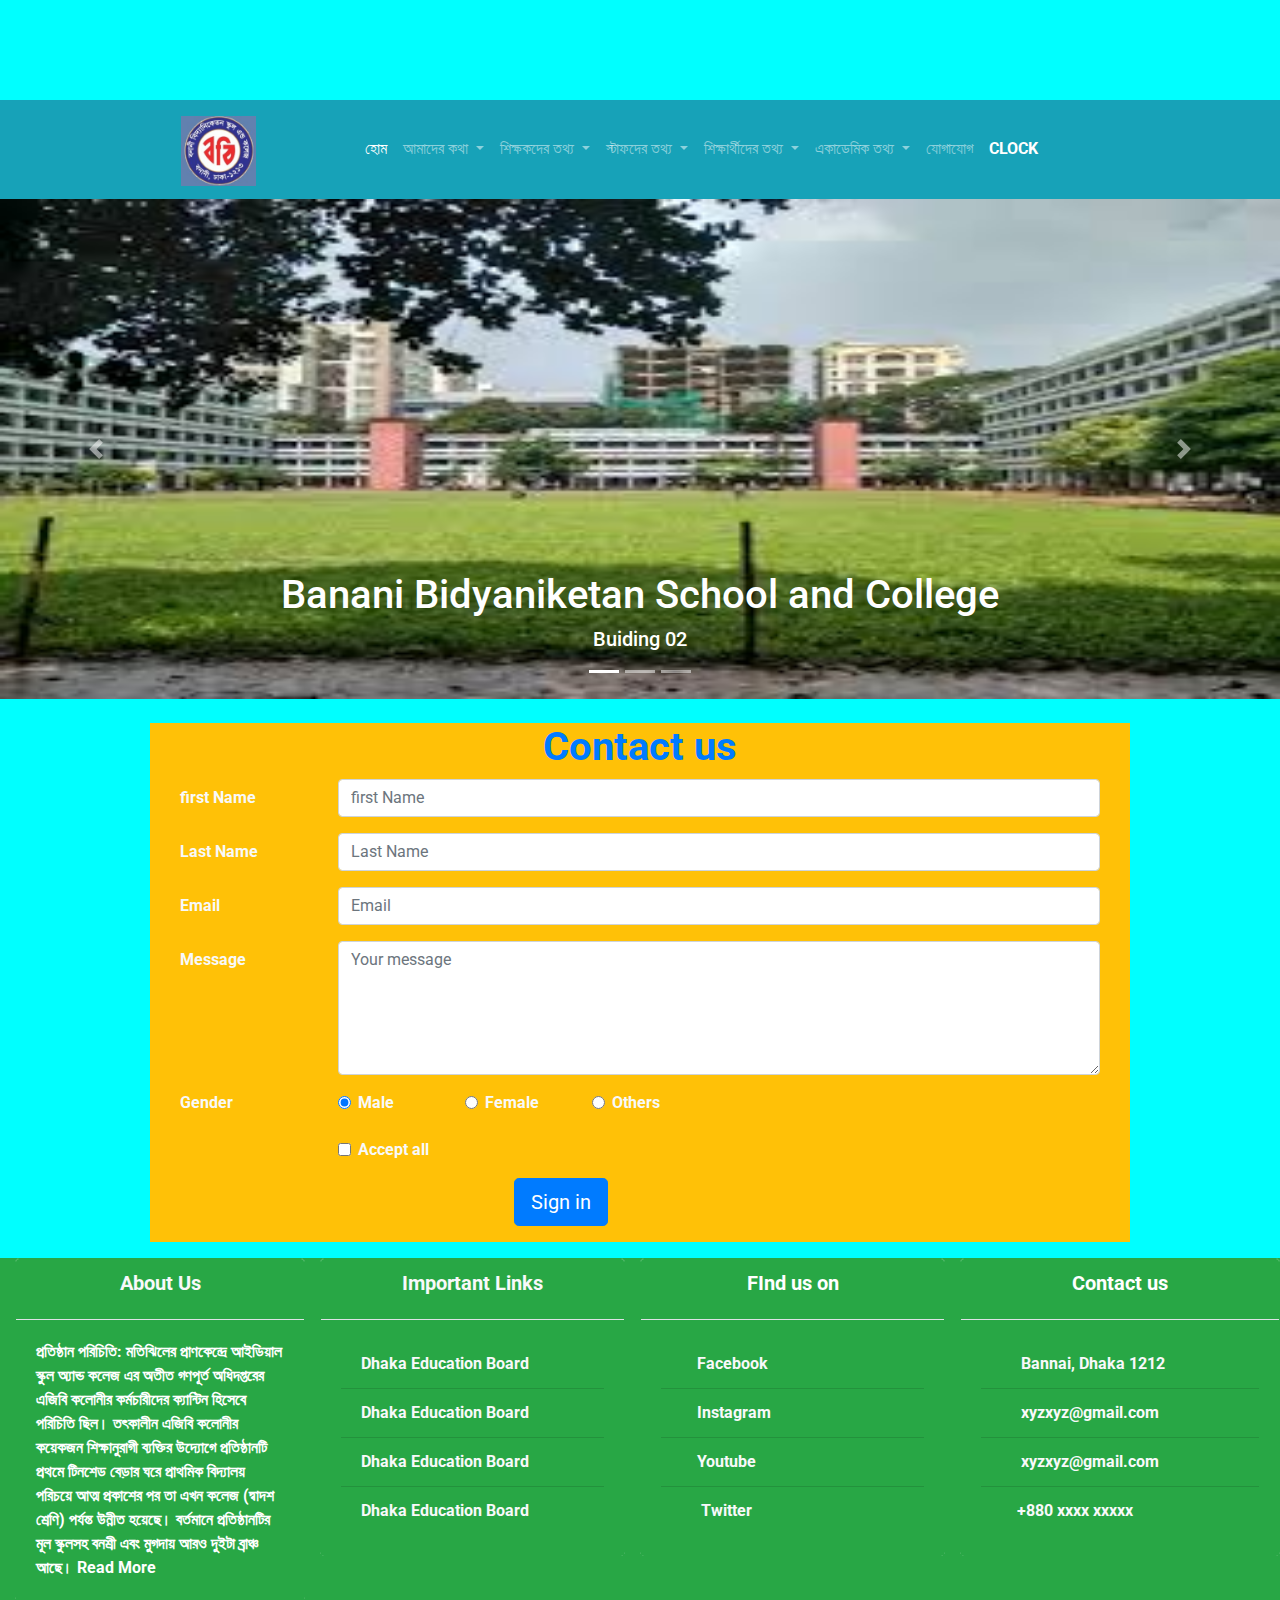
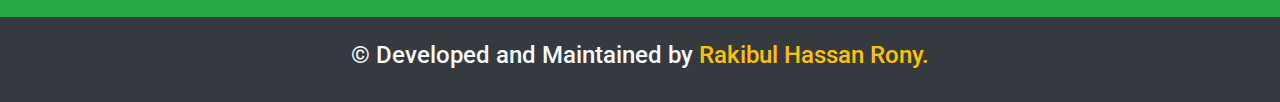
==== contact.html @ 520ad823 "first commit" ====
<!DOCTYPE html>
<html lang="en">

<head>
    <meta charset="UTF-8">
    <title>Contact Us</title>
    <!-- Latest compiled and minified CSS -->


    <!-- Latest compiled and minified CSS -->
    <link rel="stylesheet" href="https://maxcdn.bootstrapcdn.com/bootstrap/4.5.2/css/bootstrap.min.css">


    <link rel="stylesheet" href="https://cdnjs.cloudflare.com/ajax/libs/font-awesome/4.7.0/css/font-awesome.min.css">
    <link rel="stylesheet" href="css/slick.css">
    <link rel="stylesheet" href="https://use.fontawesome.com/releases/v5.7.0/css/all.css" integrity="sha384-lZN37f5QGtY3VHgisS14W3ExzMWZxybE1SJSEsQp9S+oqd12jhcu+A56Ebc1zFSJ" crossorigin="anonymous">
    <link href="https://fonts.googleapis.com/css2?family=Playfair+Display:wght@400;500;600;700;800;900&family=Roboto:wght@100;300;400;500;700;900&display=swap" rel="stylesheet">
    <link href="https://fonts.googleapis.com/css2?family=Hammersmith+One&family=Playfair+Display:wght@400;500;600;700;800;900&family=Roboto:wght@100;300;400;500;700;900&display=swap" rel="stylesheet">
    <link href="https://fonts.googleapis.com/css2?family=Roboto:wght@100;300;400;500;700;900&display=swap" rel="stylesheet">
    <link rel="stylesheet" href="css/all.min.css">
    <link rel="stylesheet" href="css/style.css">

<script>
alert("Welcome to contact Page");</script>
</head>

<body>
   
   
   
    <div class="container-fluid bg-info m-0 p-0">
        <div class="container">
            <div class="row m-0 p-0">
                <nav class="navbar  navbar-expand-sm bg-transparent transparent navbar-dark">
                    <!-- Brand -->
                    <a class="navbar-brand logo mr-o pr-0" href="#"> <img src="images/bbn_logo.jpg" alt="logo"></a>  
                    

                    <!-- Links -->
                    <ul class="navbar-nav">
                        <li class="nav-item">
                            <a class="nav-link active" href="index.html">হোম</a>
                        </li>


                        <!-- Dropdown -->
                        <li class="nav-item dropdown">
                            <a class="nav-link dropdown-toggle" href="#" id="navbardrop" data-toggle="dropdown">
                                আমাদের কথা
                            </a>
                            <div class="dropdown-menu">
                                <a class="dropdown-item" href="#">প্রতিষ্ঠানের ইতিহাস</a>
                                <a class="dropdown-item" href="#">গভর্নিং বডি</a>
                                <a class="dropdown-item" href="#">সংক্ষিপ্ত বিবরণী</a>
                            </div>
                        </li>

                        <!-- Dropdown -->
                        <li class="nav-item dropdown">
                            <a class="nav-link dropdown-toggle" href="#" id="navbardrop" data-toggle="dropdown">
                                শিক্ষকদের তথ্য
                            </a>
                            <div class="dropdown-menu">
                                <a class="dropdown-item" href="#">অধ্যক্ষ </a>
                                <a class="dropdown-item" href="#">প্রাক্তন অধ্যক্ষগণ </a>

                                <a class="nav-link dropdown-toggle " href="#" id="navbardrop" data-toggle="dropdown">
                                    সহকারী প্রধানশিক্ষক
                                </a>
                                <div class="dropdown-menu ">
                                    <a class="dropdown-item" href="#">সহকারী প্রধানশিক্ষক (প্রভাতী) </a>
                                    <a class="dropdown-item" href="#">সহকারী প্রধানশিক্ষক (দিবা)</a>
                                </div>

                                <a class="dropdown-item" href="#">শিক্ষক কলেজ শাখা</a>
                                <a class="nav-link dropdown-toggle " href="#" id="navbardrop" data-toggle="dropdown">
                                    সহকারী শিক্ষক (স্কুল শাখা)
                                </a>
                                <div class="dropdown-menu ">
                                    <a class="dropdown-item" href="#">সহকারী শিক্ষক (প্রভাতী) </a>
                                    <a class="dropdown-item" href="#">সহকারী শিক্ষক (দিবা)</a>
                                </div>
                                <a class="dropdown-item" href="#">শ্রেণি শিক্ষকবৃন্দ</a>
                                <a class="dropdown-item" href="#">শিক্ষকদের উপস্থিত অনুপস্থিত তথ্য</a>
                                <a class="dropdown-item" href="#">শিক্ষকদের পদের তথ্যদ</a>
                            </div>
                        </li>

                        <!-- Dropdown -->
                        <!-- Dropdown -->
                        <li class="nav-item dropdown">
                            <a class="nav-link dropdown-toggle" href="#" id="navbardrop" data-toggle="dropdown">
                                স্টাফদের তথ্য
                            </a>
                            <div class="dropdown-menu">
                                <a class="dropdown-item" href="#">অফিস স্টাফ</a>
                                <a class="dropdown-item" href="#">স্টাফদের উপস্থিত অনুপস্থিত তথ্য</a>
                                <a class="dropdown-item" href="#">স্টাফদের পদের তথ্য</a>
                            </div>
                        </li>

                        <!-- Dropdown -->
                        <li class="nav-item dropdown">
                            <a class="nav-link dropdown-toggle" href="#" id="navbardrop" data-toggle="dropdown">
                                শিক্ষার্থীদের তথ্য
                            </a>
                            <div class="dropdown-menu">
                                <a class="dropdown-item" href="students.html">শিক্ষার্থীদের তথ্য</a>
                                <a class="dropdown-item" href="#">সকল শিক্ষার্থীদের তথ্য</a>
                                <a class="dropdown-item" href="#">শিক্ষার্থীদের উপস্থিত অনুপস্থিত তথ্যয</a>
                            </div>
                        </li>

                        <!-- Dropdown -->
                        <li class="nav-item dropdown">
                            <a class="nav-link dropdown-toggle" href="#" id="navbardrop" data-toggle="dropdown">
                                একাডেমিক তথ্য
                            </a>
                            <div class="dropdown-menu">
                                <a class="dropdown-item" href="#">পাঠ্যক্রম</a>
                                <a class="dropdown-item" href="#">ক্লাস রুটিনয</a>
                                <a class="dropdown-item" href="#">পরীক্ষার রুটিন</a>
                                <a class="dropdown-item" href="#">একাডেমিক সাবজেক্ট</a>
                            </div>
                        </li>
                        <li class="nav-item">
                            <a class="nav-link" href="contact.html">যোগাযোগ</a>
                        </li>
                        <li class="nav-item text-light"  >
                            <a class="nav-link active font-weight-bold" id="todaysDate" href="#">CLOCK</a>
                        </li>
                    </ul>
                </nav>
            </div>
        </div>
    </div>

    <!--    end navbar -->

    <!--   start carousol-->


    <div class="container-fluid m-0 p-0">
        <!--        <div class="container">-->
        <div class="row ">
            <div class="col-md-12">
                <div id="carouselExampleIndicators" class="carousel slide" data-ride="carousel">
                    <ol class="carousel-indicators">
                        <li data-target="#carouselExampleIndicators" data-slide-to="0" class="active"></li>
                        <li data-target="#carouselExampleIndicators" data-slide-to="1"></li>
                        <li data-target="#carouselExampleIndicators" data-slide-to="2"></li>
                    </ol>
                    <div class="carousel-inner">
                        <div class="carousel-item active">
                            <img class="d-block w-100" src="images/bbn_01.jpg" alt="...">
                            <div class="carousel-caption d-none d-md-block">
                            <h1>Banani Bidyaniketan School and College</h1>
                                <h5>Buiding 02</h5>
                            </div>
                        </div>
                        <div class="carousel-item">
                            <img class="d-block w-100" src="images/bbn_02.jpg" alt="...">
                            <div class="carousel-caption d-none d-md-block">
                              <h1>Banani Bidyaniketan School and College</h1>
                                <h5>Buiding 02</h5>
                            </div>
                        </div>
                        <div class="carousel-item">
                            <img class="d-block w-100" src="images/bbn_03.jpg" alt="...">
                            <div class="carousel-caption d-none d-md-block">
                           <h1>Banani Bidyaniketan School and College</h1>
                                <h5>Buiding 02</h5>
                            </div>
                        </div>
                    </div>
                    <a class="carousel-control-prev" href="#carouselExampleIndicators" role="button" data-slide="prev">
                        <span class="carousel-control-prev-icon" aria-hidden="true"></span>
                        <span class="sr-only">Previous</span>
                    </a>
                    <a class="carousel-control-next" href="#carouselExampleIndicators" role="button" data-slide="next">
                        <span class="carousel-control-next-icon" aria-hidden="true"></span>
                        <span class="sr-only">Next</span>
                    </a>
                </div>
            </div>
        </div>
        <!--        </div>-->
    </div>



    <!--    end carousol -->
    <!--    contact form start -->

    <div class="container-fluid mt-4 ml-0 mr-0 p-0 mb-3">
        <div class="container bg-warning text-light font-weight-bold ">
            <div class="row m-0 p-0">
                <div class="col-md-12">
                    <h1 class="text-center font-weight-bold text-primary">Contact us</h1>
                    <form>
                        <div class="form-group row">
                            <label for="firstName" class="col-sm-2 col-form-label">first Name</label>
                            <div class="col-sm-10">
                                <input type="text" class="form-control" id="firstName" placeholder="first Name" required>
                            </div>
                        </div>
                        <div class="form-group row">
                            <label for="lastName" class="col-sm-2 col-form-label">Last Name</label>
                            <div class="col-sm-10">
                                <input type="text" class="form-control" id="lastName" placeholder="Last Name" required>
                            </div>
                        </div>
                        <div class="form-group row">
                            <label for="inputEmail3" class="col-sm-2 col-form-label">Email</label>
                            <div class="col-sm-10">
                                <input type="email" class="form-control" id="inputEmail3" placeholder="Email" required>
                            </div>
                        </div>
                        <div class="form-group row">
                            <label for="message" class="col-sm-2 col-form-label">Message</label>
                            <div class="col-sm-10">
                                <textarea class="form-control" rows="5" id="message" placeholder="Your message" required></textarea>
                            </div>
                        </div>
                        <!--
                        <div class="form-group row">
                            <label for="inputPassword3" class="col-sm-2 col-form-label">Password</label>
                            <div class="col-sm-10">
                                <input type="password" class="form-control" id="inputPassword3" placeholder="Password">
                            </div>
                        </div>
-->
                        <fieldset class="form-group">
                            <div class="row">
                                <legend class="col-form-label col-sm-2 pt-0">Gender</legend>
                                <div class="col-sm-10">
                                    <div class="row m-0 p-0">
                                        <div class="form-check col-sm-2">
                                            <input class="form-check-input" type="radio" name="gender" id="male" value="male" checked>
                                            <label class="form-check-label" for="male">
                                                Male
                                            </label>
                                        </div>
                                        <div class="form-check col-sm-2">
                                            <input class="form-check-input" type="radio" name="gender" id="female" value="female">
                                            <label class="form-check-label" for="female">
                                                Female
                                            </label>
                                        </div>
                                        <div class="form-check  col-sm-2">
                                            <input class="form-check-input" type="radio" name="gender" id="others" value="others">
                                            <label class="form-check-label" for="others">
                                                Others
                                            </label>
                                        </div>
                                    </div>
                                    <!--                                    end col-sm-10-->
                                </div>
                            </div>
                        </fieldset>
                        <div class="form-group row">
                            <div class="col-sm-2"></div>
                            <div class="col-sm-10">
                                <div class="form-check">
                                    <input class="form-check-input" type="checkbox" id="gridCheck1" required>
                                    <label class="form-check-label" for="gridCheck1">
                                        Accept all
                                    </label>
                                </div>
                            </div>
                        </div>
                        <div class="form-group row">
                            <div class="col-sm-10 text-center">
                                <button type="submit" class="btn btn-primary btn-lg">Sign in</button>
                            </div>
                        </div>
                    </form>
                </div>
            </div>
        </div>
    </div>



    <!--    contact form end -->

   <!-- -->

    <div class="container-fluid bg-success mt-3">
        <div class="row">
            <div class="col-md-3   m-0">
                <div class="card border-success mb-3" style="max-width:  100%">
                    <div class="card-header border-bottom font-weight-bold bg-success text-light text-center ">
                        <h5 class="card-title font-weight-bold">About Us</h5>
                    </div>
                    <div class="card-body bg-success font-weight-bold text-white">

                        <p class="card-text">
                            প্রতিষ্ঠান পরিচিতি: মতিঝিলের প্রাণকেন্দ্রে আইডিয়াল স্কুল অ্যান্ড কলেজ এর অতীত গণপূর্ত অধিদপ্তরের এজিবি কলোনীর কর্মচারীদের ক্যান্টিন হিসেবে পরিচিতি ছিল। তৎকালীন এজিবি কলোনীর কয়েকজন শিক্ষানুরাগী ব্যক্তির উদ্যোগে প্রতিষ্ঠানটি প্রথমে টিনশেড বেড়ার ঘরে প্রাথমিক বিদ্যালয় পরিচয়ে আত্ম প্রকাশের পর তা এখন কলেজ (দ্বাদশ শ্রেণি) পর্যন্ত উন্নীত হয়েছে। বর্তমানে প্রতিষ্ঠানটির মূল স্কুলসহ বনশ্রী এবং মুগদায় আরও দুইটা ব্রাঞ্চ আছে। Read More</p>
                    </div>
                    <!--                    <div class="card-footer bg-transparent border-success">Footer</div>-->
                </div>
            </div>
            <div class="col-md-3  pl-0 m-0">

                <div class="card border-success mb-3" style="max-width: 100%;">
                    <div class="card-header bg-success font-weight-bold text-light text-center border-bottom">
                        <h5 class="card-title font-weight-bold">Important Links</h5>
                    </div>
                    <div class="card-body bg-success font-weight-bold text-white">

                        <!--                        <div class="card" style="width: 18rem;">-->
                        <ul class="list-group bg-success list-group-flush">
                            <li class="bg-success list-group-item"><a href="#" class="text-light">Dhaka Education Board</a> </li>
                            <li class="bg-success list-group-item"><a href="#" class="text-light">Dhaka Education Board</a> </li>
                            <li class="bg-success list-group-item"><a href="#" class="text-light">Dhaka Education Board</a> </li>
                            <li class="bg-success list-group-item"><a href="#" class="text-light">Dhaka Education Board</a> </li>

                        </ul>
                    </div>
                </div>
                <!--                    <div class="card-footer bg-transparent border-success">Footer</div>-->

                <!--                </div>-->
            </div>

            <div class="col-md-3  pl-0 m-0">
                <div class="card border-success mb-3" style="max-width: 100%;">
                    <div class="card-header bg-success font-weight-bold text-white text-center border-bottom">
                        <h5 class="card-title font-weight-bold">FInd us on</h5>
                    </div>
                    <div class="card-body bg-success font-weight-bold text-white">

                        <!--                        <div class="card" style="width: 18rem;">-->
                        <ul class="list-group bg-success list-group-flush">
                            <li class="bg-success list-group-item"><a href="#" class="text-light"> <i class="fab fa-facebook"></i>&nbsp;Facebook </a></li>
                            <li class="bg-success list-group-item"><a href="#" class="text-light"><i class="fab fa-instagram"></i>&nbsp;Instagram</a> </li>
                            <li class="bg-success list-group-item"><a href="#" class="text-light"><i class="fab fa-youtube"></i>&nbsp;Youtube</a> </li>
                            <li class="bg-success list-group-item"><a href="#" class="text-light"><i class="fab fa-twitter"></i>&nbsp; Twitter</a> </li>

                        </ul>
                    </div>
                </div>
            </div>
            <div class="col-md-3  p-0">
                <div class="card border-success  mb-3" style="max-width: 100%;">
                    <div class="card-header bg-success text-white font-weight-bold text-center border-bottom">
                        <h5 class="card-title font-weight-bold">Contact us</h5>
                    </div>
                    <div class="card-body bg-success text-white font-weight-bold">

                        <!--                        <div class="card" style="width: 18rem;">-->
                        <ul class="list-group bg-success list-group-flush">
                            <li class="bg-success list-group-item"><a href="#" class="text-light"> <i class="fas fa-map-marker-alt"></i>&nbsp; Bannai, Dhaka 1212
                                </a></li>
                            <li class="bg-success list-group-item"><a href="#" class="text-light"><i class="fas fa-envelope"></i>&nbsp; xyzxyz@gmail.com
                                </a> </li>
                            <li class="bg-success list-group-item" ><a href="#" class="text-light"><i class="fas fa-envelope"></i>&nbsp; xyzxyz@gmail.com
                                </a> </li>
                            <li class="bg-success list-group-item"><a href="#" class="text-light"><i class="fas fa-phone"></i>&nbsp;+880 xxxx xxxxx</a> </li>

                        </ul>
                    </div>
                </div>
            </div>

        </div>
    </div>





<!--footer start-->

<div class="container-fluid">
    <div class="row ">
        <div class="col-md-12  p-4 text-light font-weight-bold text-center bg-dark">
            <h4>&copy; Developed and Maintained by <a href="#" class="text-warning"> Rakibul Hassan Rony.</a></h4>
           
        </div>
    </div>
</div>



<!--footer end-->



    <!--    end html -->


    <script src="https://ajax.googleapis.com/ajax/libs/jquery/3.5.1/jquery.min.js"></script>

    <!-- Popper JS -->
    <script src="https://cdnjs.cloudflare.com/ajax/libs/popper.js/1.16.0/umd/popper.min.js"></script>

    <!-- Latest compiled JavaScript -->
    <script src="https://maxcdn.bootstrapcdn.com/bootstrap/4.5.2/js/bootstrap.min.js"></script>

    <script src="js/jquery-1.12.4.min.js"></script>
    <script src="js/slick.min.js"></script>
    <script src="js/script.js"></script>

</body>

</html>
---- css/style.css ----
/*class shishu*/




/*class shishhu ends*/



/*contact page css*/

  .carousel-inner .carousel-item img {
    width: 100%;
    height: 500px;
  }

/*index html*/
.card img:hover{
    transform: scale(1.1,1.2);
    
}



/* common css start */


.none{
    display: none !important;
}
.vis{
    background-color: green !important;
    display: block !important;
}
.welcome-text{
    font-weight: bold;
     color: green;
    font-size: 22px;
}


/*
.navbar-light .navbar-nav .nav-link {
    color: #f8f9fa;
}
*/

/*
.transparent{
    background-color: #f8f9fa00;
}
*/
body{
    background-color: aqua;
    padding-top: 100px;
}
* {
    margin: 0;
    padding: 0;
    outline: 0;
}

a {
    text-decoration: none;
    display: inline-block;
}

ol,
ul {
    list-style: none;
}

img {
    vertical-align: middle;
}

.full_wrapper {
    width: 100%;
}

.container {
    width: 980px;
    margin: 0 auto;
}

.clr {
    clear: both;
}

/* common css end */

.logo {
    float: left;
    width: 160px;
    line-height: 72px;
}

.logo img{
        width: 75px;
    height: 70px;
}

.notice{
}
.notice-title{
    width: 10%;
    float: left;
    font-size: 20px;
    font-weight: bold;
}
.notice-text{
    width: 90%;
    float: right;
}


/* menu css end */





/* story css start */

.logost {
/*    width: 50%;*/
    width: 400px;
/*    float: right;*/
}

/*
.logost a {
    padding-top: 70px;
    padding-left: 65px;
}
*/
.widget-inner {
    border: 5px dotted green;
    padding-left: 20px; 
}
.widget-inner table{
    margin-bottom: 20px;
/*    border: 1px solid red;*/
/*    padding: 10px; */
}
.calendar-small{
   background-color:  #f3f3f3;
    float: left;
    display: block;
    margin-right: 15px;
    width: 75px;
    height: 65px;
}
.s-month{
    color: white;
/*    margin-left:22px;*/
    padding-left: 20px;
    padding-right: 20px;

    font-weight:bold; 
    font-size:24px;
    background-color: #004D40;
}
.event-small-details{
    margin-left: 20px;
/*    color: black;*/
    overflow: hidden;
}
/*
.event-small-details h5{
    margin-bottom: 50px;
}
*/
.event-small-title{
/*    color: black;*/
    font-family: Arial, Helvetica, sans-serif;
    font-weight: normal;
    font-size: 14px;
   
    
}

.event-small-meta,small-text{
    margin-bottom: 10px;
    transform: translateX(-7%);
        display: block;
    text-align: center;
    font-size: 20px;
    font-weight: 700;
}
/*
.story {
    float: left;
    width: 540px;
}

.story h4 {
    font-family: 'Playfair Display', serif;
    font-weight: 700;
    font-size: 22px;
    color: #413d4b;
    text-transform: uppercase;
    padding-top: 70px;
}

.story p {
    color: #413d4b;
    font-family: 'Roboto', sans-serif;
    font-size: 14px;
    font-weight: 300;
    padding-top: 30px;
    padding-right: 14px;
    line-height: 21px;
}

.story h5 a {
    font-family: 'Hammersmith One', sans-serif;
    font-size: 16px;
    font-weight: 400;
    color: #00e0d0;
    text-transform: uppercase;
    padding: 13px 13px;
    border: 1px solid #00e0d0;
    border-radius: 3px;
    margin-top: 30px;
    margin-bottom: 70px;
    transition: all linear .3s;
    -webkit-transition: all linear .1s;
    -moz-transition: all linear .1s;
    -ms-transition: all linear .1s;
    -o-transition: all linear .1s;
    position: relative;

}

.story h5 a:hover {
    color: #00e0d0;
    border: 1px solid rgba(49, 29, 94, 0);
    border-radius: 5px;
}

.story h5 a:after {
    position: absolute;
    content: '';
    left: 50%;
    bottom: 0;
    width: 0;
    height: 3px;
    background: #00e0d0;
    transition: all linear .3s;
}

.story h5 a:hover:after {
    width: 50%;
}

.story h5 a:before {
    position: absolute;
    content: '';
    right: 50%;
    bottom: 0;
    width: 0;
    height: 3px;
    background: #00e0d0;
    transition: all linear .3s;
}

.story h5 a:hover:before {
    width: 50%;
}
*/
/* story css end */
.card{
    display: flex;
    justify-content: space-around;
    
}

.card-img-top{
    width: 90%;
    height: 180px;
}



/* footer css end */
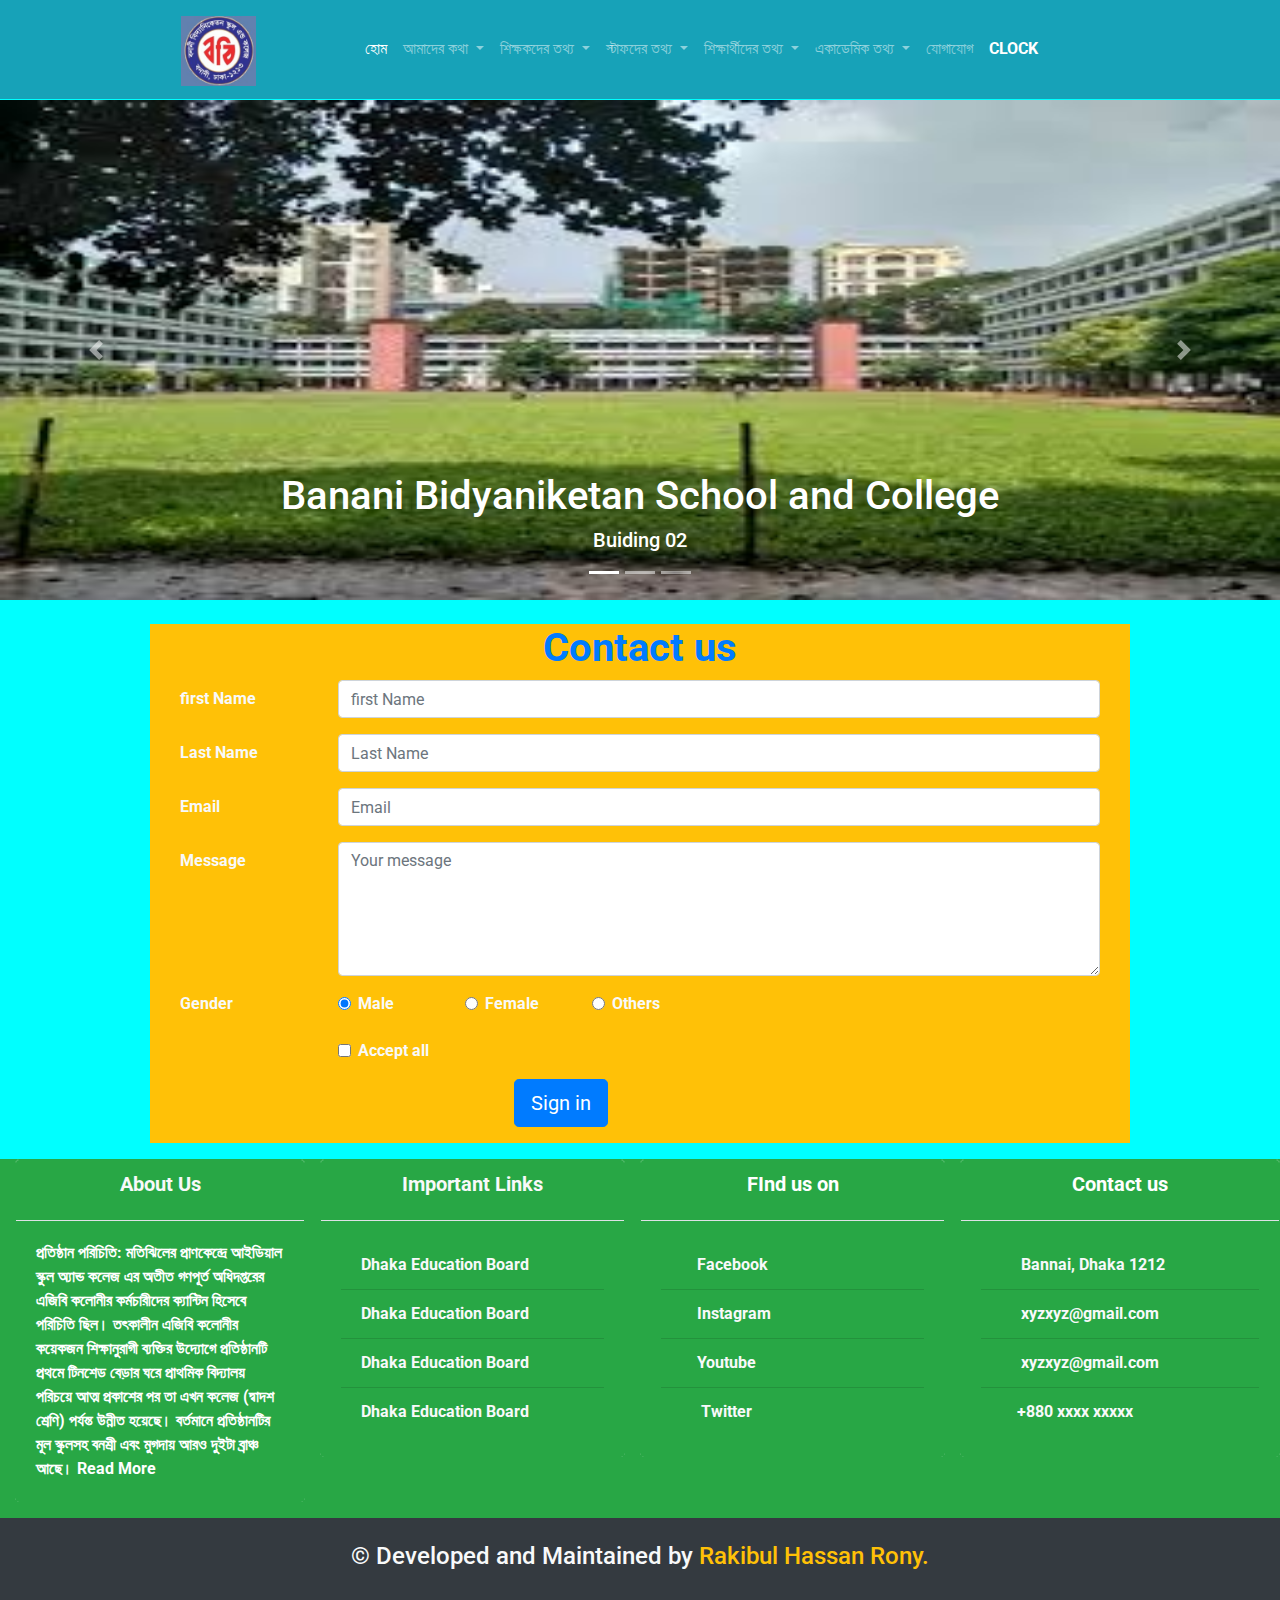
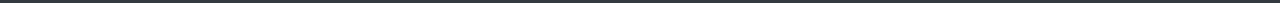
==== commit f10db428: "added a fixed-top class in the container where the nav bar stays" ====
--- a/contact.html
+++ b/contact.html
@@ -28,7 +28,7 @@
    
    
    
-    <div class="container-fluid bg-info m-0 p-0">
+    <div class="container-fluid fixed-top bg-info m-0 p-0">
         <div class="container">
             <div class="row m-0 p-0">
                 <nav class="navbar  navbar-expand-sm bg-transparent transparent navbar-dark">
